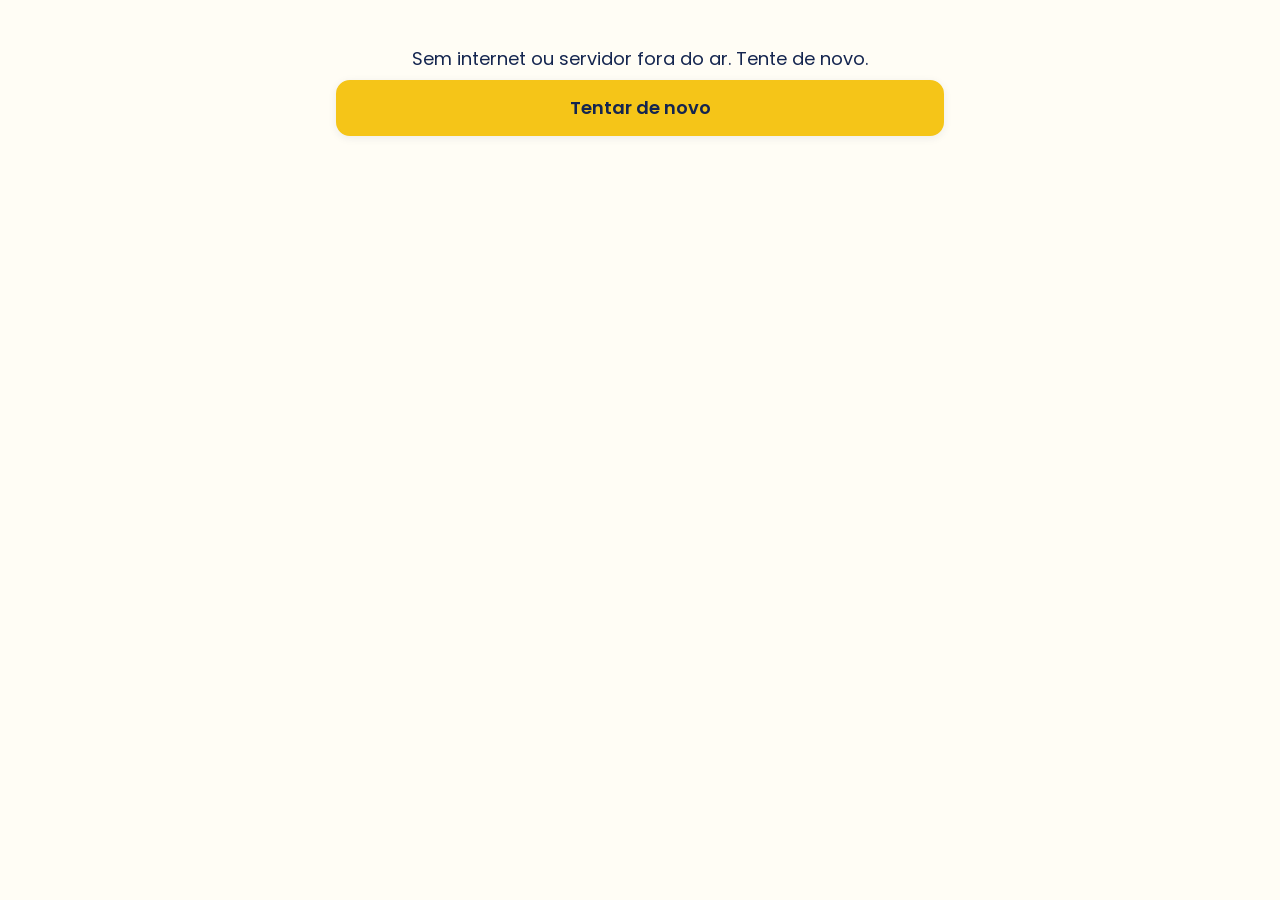
==== index.html @ 6e3fa669 "" ====
<!doctype html>
<html lang="pt-BR">
<head>
  <meta charset="utf-8">
  <meta name="viewport" content="width=device-width, initial-scale=1, viewport-fit=cover">
  <title>Pietro Resolve · Reparos a domicílio</title>
  <meta name="description" content="App da Pietro Resolve: clientes, orçamentos, execução com fotos, carteira e documentos.">
  <meta name="theme-color" content="#F5C518">
  <meta name="robots" content="noindex">
  <link rel="manifest" href="manifest.json">
  <link rel="icon" href="assets/icone-192.png">
  <link rel="apple-touch-icon" href="assets/icone-192.png">
  <link rel="preconnect" href="https://fonts.googleapis.com">
  <link rel="preconnect" href="https://fonts.gstatic.com" crossorigin>
  <link rel="stylesheet" href="https://fonts.googleapis.com/css2?family=Poppins:wght@400;600;700&display=swap">
  <link rel="stylesheet" href="style.css">
</head>
<body>
  <main id="app" class="app"></main>
  <div id="aviso" role="status" aria-live="polite" hidden></div>
  <div id="carregando" hidden>
    <div class="spinner" aria-hidden="true"></div>
    <p id="carregando-txt">Carregando…</p>
  </div>
  <dialog id="dialogo"></dialog>
  <noscript>Este app precisa do JavaScript ativado.</noscript>
  <script src="app.js"></script>
</body>
</html>
---- style.css ----
/* App Pietro Fasano — identidade do cartão de visita: amarelo + azul-marinho, Poppins */
:root {
  --amarelo: #F5C518;
  --amarelo-claro: #FFF4C2;
  --azul: #17337A;
  --texto: #14254F;
  --fundo: #FFFDF5;
  --branco: #FFFFFF;
  --cinza: #5B6478;
  --linha: #E6E1CF;
  --verde: #1E8E3E;
  --vermelho: #C62828;
  --laranja: #B26A00;
  --raio: 14px;
  --sombra: 0 2px 8px rgba(20, 37, 79, .08);
}

* { box-sizing: border-box; }
html { -webkit-text-size-adjust: 100%; }
body {
  margin: 0;
  font-family: 'Poppins', system-ui, -apple-system, 'Segoe UI', Roboto, sans-serif;
  font-size: 18px;
  line-height: 1.45;
  color: var(--texto);
  background: var(--fundo);
}
.app { max-width: 640px; margin: 0 auto; padding: 0 16px 32px; min-height: 100vh; }
h1, h2, h3 { line-height: 1.2; margin: 0; }
h2 { font-size: 1.1rem; margin: 24px 0 10px; }
h3 { font-size: 1rem; margin-bottom: 8px; }
p { margin: 6px 0; }
a { color: var(--azul); }
img { max-width: 100%; }
small { display: block; font-size: .85rem; color: var(--cinza); }
:focus-visible { outline: 3px solid var(--azul); outline-offset: 2px; }
.sr { position: absolute; width: 1px; height: 1px; overflow: hidden; clip: rect(0 0 0 0); white-space: nowrap; }

/* ---------- Topo ---------- */
.topo {
  position: sticky; top: 0; z-index: 5;
  display: flex; align-items: center; gap: 8px;
  margin: 0 -16px 12px; padding: 10px 16px;
  background: var(--amarelo);
}
.topo h1 { flex: 1; font-size: 1.15rem; overflow: hidden; text-overflow: ellipsis; white-space: nowrap; }
.topo a { text-decoration: none; color: var(--texto); font-weight: 600; min-height: 48px; display: flex; align-items: center; }
.topo .voltar { padding-right: 6px; }
.topo .casa { font-size: 1.4rem; }

/* ---------- Botões ---------- */
.botao {
  display: flex; align-items: center; justify-content: center; gap: 8px;
  width: 100%; min-height: 56px; padding: 10px 16px; margin: 8px 0;
  border: 2px solid var(--azul); border-radius: var(--raio);
  background: var(--branco); color: var(--azul);
  font: inherit; font-weight: 600; text-align: center; text-decoration: none;
  cursor: pointer;
}
.botao.principal { background: var(--amarelo); border-color: var(--amarelo); color: var(--texto); box-shadow: var(--sombra); }
.botao.grande { min-height: 68px; font-size: 1.15rem; }
.botao.perigo { border-color: var(--vermelho); color: var(--vermelho); }
.botao.verde { background: var(--verde); border-color: var(--verde); color: var(--branco); }
.botao.vermelho { background: var(--vermelho); border-color: var(--vermelho); color: var(--branco); }
.botao.pequeno { width: auto; min-height: 44px; margin: 4px 0; padding: 6px 12px; font-size: .9rem; }
.botao:active { transform: scale(.98); }
.fixo { position: sticky; bottom: 12px; z-index: 4; }
.link { display: inline-block; background: none; border: 0; padding: 8px 0; min-height: 44px; font: inherit; color: var(--azul); text-decoration: underline; cursor: pointer; }
.x {
  flex: none; width: 44px; height: 44px; border: 0; border-radius: 50%;
  background: #F3EFE0; color: var(--vermelho); font-size: 1.1rem; cursor: pointer;
}
.acoes2 { display: grid; grid-template-columns: 1fr 1fr; gap: 8px; }
.acoes3 { display: grid; grid-template-columns: repeat(3, 1fr); gap: 8px; }
.acoes2 .botao, .acoes3 .botao { margin: 4px 0; padding: 8px; font-size: .9rem; }
.pilha .botao { margin: 10px 0; }

/* ---------- Login ---------- */
.login { padding-top: 16px; }
.login-cartao {
  position: relative; overflow: hidden;
  margin: 0 -16px; padding: 28px 20px 24px;
  background: var(--amarelo);
}
.login-cartao::after {
  content: ''; position: absolute; right: -60px; top: -60px;
  width: 220px; height: 220px; border-radius: 50%; background: #E9BB1D;
}
.login-cartao > * { position: relative; z-index: 1; }
.login-cartao .mini { font-size: .95rem; }
.login-cartao h1 { font-size: 2.6rem; font-weight: 700; margin: 4px 0 8px; }
.login-foto {
  display: block; width: 190px; height: 190px; margin: 16px auto 0;
  border-radius: 50%; border: 6px solid var(--branco); background: var(--branco);
}
.login-form { padding-top: 16px; }

/* ---------- Formulários ---------- */
label { display: block; margin: 14px 0 4px; font-weight: 600; }
input, select, textarea {
  display: block; width: 100%; margin-top: 6px;
  min-height: 52px; padding: 10px 12px;
  border: 2px solid #C9C3AE; border-radius: 10px;
  background: var(--branco); color: var(--texto);
  font: inherit; font-weight: 400;
}
textarea { min-height: 110px; resize: vertical; }
input:focus, select:focus, textarea:focus { border-color: var(--azul); outline: none; }
input:user-invalid, select:user-invalid, textarea:user-invalid { border-color: var(--vermelho); background: #FFF3F3; }
.obrig { color: var(--vermelho); }
.senha { display: flex; gap: 8px; align-items: stretch; }
.senha input { flex: 1; }
.senha button { width: 56px; margin-top: 6px; border: 2px solid #C9C3AE; border-radius: 10px; background: var(--branco); font-size: 1.2rem; cursor: pointer; }
.check {
  display: flex; align-items: center; gap: 12px;
  margin: 8px 0; padding: 12px; min-height: 56px;
  background: var(--branco); border: 1px solid var(--linha); border-radius: 12px;
  font-weight: 400;
}
.check input { width: 28px; height: 28px; min-height: 0; margin: 0; flex: none; accent-color: var(--verde); }
fieldset { border: 0; padding: 0; margin: 12px 0 0; }
legend { font-weight: 600; padding: 0; }
.formas { display: grid; grid-template-columns: 1fr 1fr; gap: 8px; }
.formas legend { grid-column: 1 / -1; }
.opcao-radio { display: flex; align-items: center; gap: 8px; margin: 0; padding: 10px; min-height: 52px; border: 2px solid var(--linha); border-radius: 12px; background: var(--branco); font-weight: 400; }
.opcao-radio:has(input:checked) { border-color: var(--azul); background: var(--amarelo-claro); font-weight: 600; }
.opcao-radio input { width: 22px; height: 22px; min-height: 0; margin: 0; accent-color: var(--azul); }

/* ---------- Início ---------- */
.ola {
  display: flex; align-items: center; gap: 14px;
  margin: 0 -16px; padding: 18px 16px;
  background: var(--amarelo);
}
.ola img { width: 72px; height: 72px; border-radius: 50%; border: 4px solid var(--branco); background: var(--branco); }
.ola p { font-size: 1.4rem; font-weight: 700; margin: 0; }
.ola small { color: var(--texto); }
.ola .atualizar { margin-left: auto; width: 48px; height: 48px; border: 0; border-radius: 50%; background: rgba(255,255,255,.6); font-size: 1.3rem; cursor: pointer; }
.resumo { display: grid; grid-template-columns: repeat(3, 1fr); gap: 8px; margin: 14px 0; }
.resumo a {
  display: block; padding: 10px 8px; text-align: center; text-decoration: none;
  background: var(--branco); border-radius: 12px; box-shadow: var(--sombra);
  color: var(--cinza); font-size: .8rem; line-height: 1.25;
}
.resumo b { display: block; color: var(--texto); font-size: 1.15rem; margin-bottom: 2px; }
.grade { display: grid; grid-template-columns: 1fr 1fr; gap: 12px; margin-top: 16px; }
.tile {
  display: flex; flex-direction: column; align-items: center; justify-content: center; gap: 6px;
  min-height: 116px; padding: 12px;
  background: var(--branco); border: 2px solid var(--linha); border-radius: 18px;
  box-shadow: var(--sombra);
  color: var(--texto); font-weight: 700; text-decoration: none; text-align: center; line-height: 1.2;
}
.tile .ico { font-size: 2.2rem; }
.tile.destaque { background: var(--amarelo); border-color: var(--amarelo); }
.tile.azul { background: var(--azul); border-color: var(--azul); color: var(--branco); }

/* ---------- Cartões e listas ---------- */
.cartao { background: var(--branco); border-radius: var(--raio); padding: 14px; margin: 12px 0; box-shadow: var(--sombra); }
.cartao h2 { margin-top: 6px; }
.cartao.escolhido { display: flex; align-items: center; gap: 10px; justify-content: space-between; border: 2px solid var(--verde); }
.grande { font-size: 1.15rem; font-weight: 600; }
.obs { background: var(--amarelo-claro); border-radius: 8px; padding: 8px 10px; }
.item {
  display: flex; align-items: center; justify-content: space-between; gap: 10px;
  min-height: 64px; padding: 12px; margin: 8px 0;
  background: var(--branco); border: 1px solid var(--linha); border-radius: 12px;
  color: var(--texto); text-decoration: none;
}
.item > div:first-child { min-width: 0; flex: 1; }
.item b { display: block; }
.item small { overflow-wrap: anywhere; }
.dir { text-align: right; flex: none; display: flex; flex-direction: column; align-items: flex-end; gap: 4px; }
.vazio { color: var(--cinza); text-align: center; padding: 18px 8px; }
.dica { color: var(--cinza); font-size: .9rem; }
.pequeno { font-size: .85rem; color: var(--cinza); }
.alerta { background: #FFF1D6; border: 1px solid #F0C36D; border-radius: 12px; padding: 10px 12px; margin: 10px 0; }
.grupo { background: var(--branco); border-radius: var(--raio); margin: 10px 0; box-shadow: var(--sombra); }
.grupo summary { padding: 16px; font-weight: 700; cursor: pointer; min-height: 56px; }
.grupo .item { margin: 0 10px 10px; }
.barra-busca input { margin-top: 0; }
.txt-verde { color: var(--verde); }
.txt-vermelho { color: var(--vermelho); }

/* Selos de situação */
.selo { display: inline-block; padding: 2px 10px; border-radius: 99px; font-size: .75rem; font-weight: 600; background: #E7E9EF; color: var(--texto); white-space: nowrap; }
.s-orcamento { background: #E7E9EF; }
.s-aprovado { background: #DCE6FF; color: var(--azul); }
.s-em-execucao { background: var(--amarelo-claro); color: var(--laranja); }
.s-concluido, .s-pago { background: #DDF3E3; color: var(--verde); }
.s-cancelado { background: #FBE0E0; color: var(--vermelho); }
.s-pendente { background: #FFE9B8; color: var(--laranja); }

/* ---------- Chips ---------- */
.chips { display: flex; gap: 8px; overflow-x: auto; padding: 4px 0 8px; scrollbar-width: none; }
.chip {
  flex: none; min-height: 44px; padding: 6px 14px;
  border: 2px solid var(--linha); border-radius: 99px; background: var(--branco);
  font: inherit; font-size: .9rem; font-weight: 600; color: var(--texto); cursor: pointer; white-space: nowrap;
}
.chip.ativo { background: var(--azul); border-color: var(--azul); color: var(--branco); }

/* ---------- Orçamento ---------- */
.servicos { display: grid; grid-template-columns: 1fr 1fr; gap: 8px; }
.serv {
  position: relative; display: flex; flex-direction: column; justify-content: space-between; gap: 6px;
  min-height: 96px; padding: 10px;
  background: var(--branco); border: 2px solid var(--linha); border-radius: 12px;
  font: inherit; font-size: .85rem; text-align: left; color: var(--texto); cursor: pointer;
}
.serv b { font-size: .95rem; }
.serv b small { display: inline; }
.serv.marcado { border-color: var(--verde); background: #F1FBF3; }
.serv .qtd { position: absolute; top: 6px; right: 6px; background: var(--verde); color: var(--branco); border-radius: 99px; padding: 0 8px; font-style: normal; font-weight: 700; font-size: .8rem; }
.escolhido-item { background: var(--branco); border: 2px solid var(--verde); border-radius: 12px; padding: 10px; margin: 8px 0; }
.escolhido-item .nome { display: flex; justify-content: space-between; align-items: center; gap: 8px; }
.escolhido-item .linha { display: flex; align-items: center; flex-wrap: wrap; gap: 8px; margin-top: 8px; }
.qtd-ctrl { display: flex; align-items: center; }
.qtd-ctrl button { width: 48px; height: 48px; border: 2px solid var(--azul); background: var(--branco); color: var(--azul); font-size: 1.4rem; font-weight: 700; cursor: pointer; }
.qtd-ctrl button:first-child { border-radius: 10px 0 0 10px; }
.qtd-ctrl button:last-child { border-radius: 0 10px 10px 0; }
.qtd-ctrl input { width: 64px; min-height: 48px; margin: 0; border-radius: 0; border-left: 0; border-right: 0; text-align: center; padding: 4px; }
.preco { display: flex; align-items: center; gap: 6px; margin: 0; flex: 1; min-width: 140px; }
.preco input { margin: 0; min-height: 48px; }
.opcoes { display: grid; grid-template-columns: 1fr 1fr; gap: 8px; }
.opcao {
  min-height: 72px; padding: 10px;
  border: 2px solid var(--linha); border-radius: 12px; background: var(--branco);
  font: inherit; font-weight: 600; color: var(--texto); cursor: pointer;
}
.opcao.ativo { border-color: var(--azul); background: var(--amarelo-claro); }
.rodape-total {
  position: sticky; bottom: 0; z-index: 4;
  margin: 16px -16px 0; padding: 12px 16px calc(12px + env(safe-area-inset-bottom));
  background: var(--azul); color: var(--branco);
  border-radius: 18px 18px 0 0;
}
.rodape-total .valor { display: flex; justify-content: space-between; align-items: baseline; gap: 8px; }
.rodape-total b { font-size: 1.6rem; color: var(--amarelo); }
.rodape-total small { color: #D7DEF5; }
.rodape-total .botao { margin-bottom: 0; }

/* ---------- Tabela simples ---------- */
.tabela { width: 100%; border-collapse: collapse; font-size: .95rem; }
.tabela td, .tabela th { padding: 8px 4px; border-bottom: 1px solid var(--linha); text-align: left; vertical-align: top; }
.tabela .dir { display: table-cell; text-align: right; }
.tabela tfoot th { font-size: 1.1rem; border-bottom: 0; }
.rolagem { overflow-x: auto; }

/* ---------- Fotos ---------- */
.bloco-fotos { background: var(--branco); border-radius: var(--raio); padding: 12px; margin: 10px 0; box-shadow: var(--sombra); }
.bloco-topo { display: flex; align-items: center; justify-content: space-between; gap: 10px; }
.botao.foto { width: auto; min-width: 150px; margin: 0; background: var(--azul); color: var(--branco); }
.fotos { display: grid; grid-template-columns: repeat(3, 1fr); gap: 8px; margin-top: 10px; }
.fotos figure { position: relative; margin: 0; aspect-ratio: 1; background: #EEE9D8; border-radius: 10px; overflow: hidden; }
.fotos img { width: 100%; height: 100%; object-fit: cover; display: block; }
.fotos .x { position: absolute; top: 4px; right: 4px; width: 36px; height: 36px; background: rgba(255,255,255,.9); }
.fotos .pendente span { position: absolute; inset: auto 0 0 0; background: rgba(0,0,0,.55); color: #fff; text-align: center; font-size: .8rem; }

/* ---------- Carteira e dashboard ---------- */
.mes { display: flex; align-items: center; justify-content: space-between; gap: 8px; margin: 6px 0 12px; }
.mes b { font-size: 1.1rem; }
.mes button { width: 56px; height: 52px; border: 2px solid var(--azul); border-radius: 12px; background: var(--branco); color: var(--azul); font-size: 1.5rem; cursor: pointer; }
.cards { display: grid; grid-template-columns: 1fr 1fr; gap: 8px; }
.cards3 { display: grid; grid-template-columns: repeat(3, 1fr); gap: 8px; }
.card { background: var(--branco); border-radius: 12px; padding: 10px; box-shadow: var(--sombra); border-left: 6px solid var(--azul); min-width: 0; }
.card b { display: block; font-size: 1.05rem; overflow-wrap: anywhere; }
.card.verde { border-color: var(--verde); }
.card.vermelho { border-color: var(--vermelho); }
.card.amarelo { border-color: var(--amarelo); }
.filtros { background: var(--branco); border-radius: var(--raio); padding: 0 12px; margin: 10px 0; box-shadow: var(--sombra); }
.filtros summary { min-height: 52px; display: flex; align-items: center; font-weight: 700; cursor: pointer; }
.filtros[open] { padding-bottom: 12px; }
.datas { display: grid; grid-template-columns: 1fr 1fr; gap: 8px; }
.grafico { background: var(--branco); border-radius: var(--raio); padding: 12px; margin: 10px 0; box-shadow: var(--sombra); }
.colunas { display: flex; align-items: flex-end; gap: 6px; height: 180px; padding-top: 20px; overflow-x: auto; }
.coluna { flex: 1 0 34px; display: flex; flex-direction: column; align-items: center; height: 100%; justify-content: flex-end; font-size: .7rem; color: var(--cinza); }
.coluna .barras { display: flex; align-items: flex-end; gap: 2px; height: 100%; width: 100%; justify-content: center; }
.coluna .b { width: 42%; min-height: 2px; border-radius: 4px 4px 0 0; position: relative; }
.coluna .b.e { background: var(--verde); }
.coluna .b.s { background: var(--vermelho); }
.coluna span { margin-top: 4px; white-space: nowrap; }
.legenda-g { display: flex; gap: 16px; font-size: .85rem; margin-top: 8px; }
.legenda-g i { display: inline-block; width: 12px; height: 12px; border-radius: 3px; margin-right: 4px; vertical-align: middle; }
.hbar { margin: 10px 0; }
.hbar .rot { display: flex; justify-content: space-between; gap: 8px; font-size: .9rem; }
.hbar .rot span:first-child { overflow: hidden; text-overflow: ellipsis; white-space: nowrap; }
.hbar .trilho { height: 14px; background: #F0ECDD; border-radius: 99px; overflow: hidden; margin-top: 4px; }
.hbar .trilho div { height: 100%; background: var(--azul); border-radius: 99px; }

/* ---------- Avisos, carregando, diálogo ---------- */
#aviso {
  position: fixed; left: 50%; bottom: calc(20px + env(safe-area-inset-bottom)); transform: translateX(-50%);
  z-index: 30; width: min(92vw, 560px); padding: 14px 18px;
  border-radius: 14px; background: var(--verde); color: var(--branco);
  font-weight: 600; text-align: center; box-shadow: 0 6px 20px rgba(0,0,0,.25);
}
#aviso.erro { background: var(--vermelho); }
#carregando {
  position: fixed; inset: 0; z-index: 20;
  display: flex; flex-direction: column; align-items: center; justify-content: center; gap: 14px;
  background: rgba(255, 253, 245, .88); font-weight: 600; text-align: center; padding: 16px;
}
#carregando[hidden], #aviso[hidden] { display: none; }
.spinner { width: 56px; height: 56px; border: 6px solid var(--amarelo-claro); border-top-color: var(--azul); border-radius: 50%; animation: gira 1s linear infinite; }
@keyframes gira { to { transform: rotate(360deg); } }
dialog {
  width: min(94vw, 520px); max-height: 90vh; overflow: auto;
  border: 0; border-radius: 18px; padding: 18px;
  background: var(--fundo); color: var(--texto);
}
dialog::backdrop { background: rgba(20, 37, 79, .55); }
dialog h2 { margin-top: 0; }
.erro-tela { padding-top: 40px; text-align: center; }

@media (prefers-reduced-motion: reduce) { .spinner { animation-duration: 3s; } .botao:active { transform: none; } }
@media (min-width: 560px) { .servicos { grid-template-columns: repeat(3, 1fr); } }
@media (max-width: 360px) { body { font-size: 17px; } .resumo, .cards3 { grid-template-columns: 1fr; } }
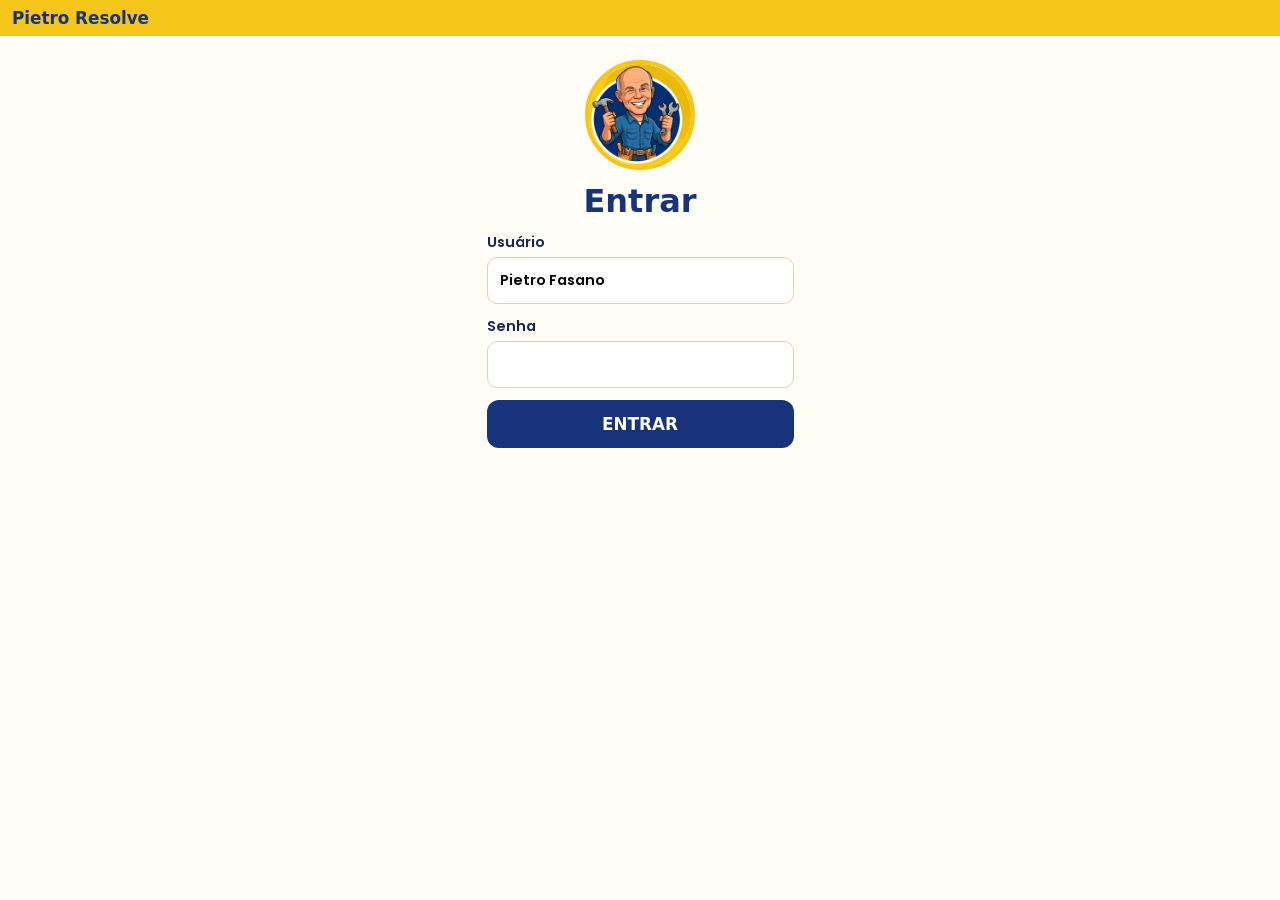
==== commit 2d512e69: "Versao planilha: tela principal vira mini planilha (Servicos, Clientes, Caixa) que salva sozinha; ap" ====
--- a/index.html
+++ b/index.html
@@ -3,8 +3,8 @@
 <head>
   <meta charset="utf-8">
   <meta name="viewport" content="width=device-width, initial-scale=1, viewport-fit=cover">
-  <title>Pietro Resolve · Reparos a domicílio</title>
-  <meta name="description" content="App da Pietro Resolve: clientes, orçamentos, execução com fotos, carteira e documentos.">
+  <title>Pietro Resolve · Planilha</title>
+  <meta name="description" content="Planilha da Pietro Resolve: serviços, clientes e caixa.">
   <meta name="theme-color" content="#F5C518">
   <meta name="robots" content="noindex">
   <link rel="manifest" href="manifest.json">
@@ -13,17 +13,27 @@
   <link rel="preconnect" href="https://fonts.googleapis.com">
   <link rel="preconnect" href="https://fonts.gstatic.com" crossorigin>
   <link rel="stylesheet" href="https://fonts.googleapis.com/css2?family=Poppins:wght@400;600;700&display=swap">
-  <link rel="stylesheet" href="style.css">
+  <link rel="stylesheet" href="planilha.css">
 </head>
 <body>
-  <main id="app" class="app"></main>
-  <div id="aviso" role="status" aria-live="polite" hidden></div>
-  <div id="carregando" hidden>
-    <div class="spinner" aria-hidden="true"></div>
-    <p id="carregando-txt">Carregando…</p>
+  <header class="barra">
+    <b>Pietro Resolve</b>
+    <span id="estado" aria-live="polite"></span>
+    <button id="b-menu" type="button" aria-label="Menu">☰</button>
+  </header>
+  <div id="menu" hidden>
+    <button type="button" data-acao="atualizar">🔄 Atualizar dados</button>
+    <a href="completo.html">🧰 Abrir o app completo</a>
+    <button type="button" data-acao="sair">🚪 Sair</button>
   </div>
-  <dialog id="dialogo"></dialog>
+  <main id="folha"></main>
+  <nav class="abas" id="abas">
+    <button type="button" data-aba="servicos">🔧 Serviços</button>
+    <button type="button" data-aba="clientes">👤 Clientes</button>
+    <button type="button" data-aba="caixa">💰 Caixa</button>
+  </nav>
+  <div id="aviso" role="status" hidden></div>
   <noscript>Este app precisa do JavaScript ativado.</noscript>
-  <script src="app.js"></script>
+  <script src="planilha.js"></script>
 </body>
 </html>
--- a/planilha.css
+++ b/planilha.css
@@ -0,0 +1,151 @@
+/* Pietro Resolve — versão planilha (amarelo + azul-marinho do cartão, Poppins) */
+:root {
+  --amarelo: #F5C518;
+  --amarelo-claro: #FFF4C2;
+  --azul: #17337A;
+  --texto: #14254F;
+  --fundo: #FFFDF5;
+  --branco: #FFFFFF;
+  --cinza: #5B6478;
+  --grade: #D9D4C0;
+  --cab: #F1EDDD;
+  --verde: #1E8E3E;
+  --vermelho: #C62828;
+  --laranja: #B26A00;
+  --foco: #1A73E8;
+}
+
+* { box-sizing: border-box; }
+html, body { height: 100%; }
+body {
+  margin: 0;
+  display: flex;
+  flex-direction: column;
+  height: 100dvh;
+  font-family: 'Poppins', system-ui, -apple-system, 'Segoe UI', Roboto, sans-serif;
+  font-size: 16px;
+  color: var(--texto);
+  background: var(--fundo);
+  -webkit-text-size-adjust: 100%;
+}
+button { font: inherit; color: inherit; cursor: pointer; }
+[hidden] { display: none !important; }
+
+/* ---------- barra de cima ---------- */
+.barra {
+  display: flex; align-items: center; gap: 10px;
+  padding: 8px 12px; padding-top: max(8px, env(safe-area-inset-top));
+  background: var(--amarelo); color: var(--azul);
+}
+.barra b { font-size: 1.05rem; }
+#estado { flex: 1; font-size: .85rem; text-align: right; }
+#b-menu { background: none; border: 0; font-size: 1.4rem; padding: 2px 8px; min-height: 40px; }
+#menu {
+  position: absolute; right: 8px; top: 52px; z-index: 30;
+  background: var(--branco); border: 1px solid var(--grade); border-radius: 10px;
+  box-shadow: 0 6px 20px rgba(20, 37, 79, .18); overflow: hidden; min-width: 230px;
+}
+#menu > * { display: block; width: 100%; text-align: left; padding: 14px 16px; background: none; border: 0; border-bottom: 1px solid var(--cab); color: var(--texto); text-decoration: none; }
+
+/* ---------- folha ---------- */
+#folha { flex: 1; min-height: 0; display: flex; flex-direction: column; }
+.topo-folha { padding: 8px 12px; display: flex; align-items: center; gap: 10px; flex-wrap: wrap; }
+.topo-folha:empty { display: none; }
+.filtro { display: flex; align-items: center; gap: 8px; font-size: .9rem; }
+.filtro select { font: inherit; padding: 6px 8px; border: 1px solid var(--grade); border-radius: 8px; background: var(--branco); }
+.dica { margin: 0; color: var(--cinza); font-size: .85rem; }
+.centro { text-align: center; padding: 40px 16px; }
+.mes { display: flex; align-items: center; gap: 10px; width: 100%; justify-content: center; }
+.mes b { min-width: 170px; text-align: center; }
+.mes button { border: 1px solid var(--grade); background: var(--branco); border-radius: 8px; width: 44px; height: 38px; }
+
+.rolagem { flex: 1; min-height: 0; overflow: auto; border-top: 1px solid var(--grade); background: var(--branco); -webkit-overflow-scrolling: touch; }
+.grade { border-collapse: separate; border-spacing: 0; min-width: 100%; }
+.grade th, .grade td { border-right: 1px solid var(--grade); border-bottom: 1px solid var(--grade); padding: 0; vertical-align: middle; }
+.grade thead th {
+  position: sticky; top: 0; z-index: 2;
+  background: var(--cab); font-size: .8rem; font-weight: 600; text-align: left;
+  padding: 6px 8px; white-space: nowrap;
+}
+.grade .fixa {
+  position: sticky; left: 0; z-index: 1;
+  background: var(--cab); min-width: 46px; text-align: center; font-size: .75rem; font-weight: 600; color: var(--cinza);
+}
+.grade thead .fixa { z-index: 3; }
+.grade input, .grade select {
+  display: block; width: 100%; min-width: 0; height: 42px;
+  border: 0; border-radius: 0; background: transparent; color: var(--texto);
+  font: inherit; font-size: 16px; padding: 0 8px;
+}
+.grade select { padding-right: 2px; }
+.grade input:focus, .grade select:focus { outline: 2px solid var(--foco); outline-offset: -2px; background: #EEF4FF; }
+.grade input[readonly] { color: var(--cinza); }
+.grade input::placeholder { color: #B5AE95; }
+.grade td.num input { text-align: right; }
+.grade td small { display: block; font-size: .7rem; color: var(--laranja); text-align: right; padding: 0 8px 3px; margin-top: -6px; }
+
+/* larguras das colunas */
+.g-servicos td:nth-child(2) { min-width: 160px; }
+.g-servicos td:nth-child(3) { min-width: 220px; }
+.g-servicos td:nth-child(4) { min-width: 105px; }
+.g-servicos td:nth-child(5) { min-width: 130px; }
+.g-servicos td:nth-child(6) { min-width: 175px; }
+.g-servicos td:nth-child(7) { min-width: 150px; }
+.g-servicos td:nth-child(8) { min-width: 140px; }
+.g-clientes td:nth-child(2) { min-width: 190px; }
+.g-clientes td:nth-child(3) { min-width: 150px; }
+.g-clientes td:nth-child(4) { min-width: 220px; }
+.g-clientes td:nth-child(5) { min-width: 130px; }
+.g-clientes td:nth-child(6) { min-width: 200px; }
+.g-caixa td:nth-child(2) { min-width: 200px; }
+.g-caixa td:nth-child(3) { min-width: 105px; }
+.g-caixa td:nth-child(4) { min-width: 100px; }
+.g-caixa td:nth-child(5) { min-width: 140px; }
+.g-caixa td:nth-child(6) { min-width: 150px; }
+
+.acoes { white-space: nowrap; padding: 0 4px !important; }
+.acoes button, .acoes a { background: none; border: 0; font-size: 1.1rem; padding: 8px 6px; text-decoration: none; }
+.acoes small { color: var(--cinza); font-size: .75rem; padding: 0 6px; }
+.m-erro { background: none; border: 0; font-size: 1rem; padding: 6px; }
+
+/* cores por situação */
+tr.vazia td { background: #FFFEF8; }
+tr.vazia .fixa { color: var(--azul); font-size: 1rem; }
+tr.s-concluido td:nth-child(5) select { color: var(--verde); font-weight: 600; }
+tr.s-cancelado td input { text-decoration: line-through; color: var(--cinza); }
+tr.s-aprovado td:nth-child(5) select, tr.s-em-execucao td:nth-child(5) select { color: var(--azul); font-weight: 600; }
+.g-servicos td:nth-child(6) select { color: var(--laranja); }
+.g-servicos td:nth-child(6) select:has(option[value=""]:not(:checked)) { color: var(--verde); font-weight: 600; }
+tr.auto td { background: #F7F5EC; }
+tr.entrada td:nth-child(3) input { color: var(--verde); }
+tr.saida td:nth-child(3) input { color: var(--vermelho); }
+
+/* totais */
+.rodape { display: flex; gap: 6px; padding: 8px 12px; background: var(--amarelo-claro); border-top: 1px solid var(--grade); flex-wrap: wrap; }
+.rodape:empty { display: none; }
+.tot { flex: 1; min-width: 95px; display: flex; flex-direction: column; font-size: .72rem; color: var(--cinza); }
+.tot b { font-size: .95rem; color: var(--texto); }
+.verde { color: var(--verde) !important; }
+.vermelho { color: var(--vermelho) !important; }
+.laranja { color: var(--laranja) !important; }
+
+/* abas embaixo, como no Excel */
+.abas { display: flex; background: var(--azul); padding-bottom: env(safe-area-inset-bottom); }
+.abas button { flex: 1; border: 0; background: none; color: #C9D3EE; padding: 12px 4px; font-weight: 600; font-size: .95rem; border-top: 3px solid transparent; }
+.abas button.ativa { color: var(--branco); border-top-color: var(--amarelo); background: rgba(255, 255, 255, .08); }
+
+/* login */
+.login { max-width: 360px; margin: 24px auto; padding: 0 16px; display: flex; flex-direction: column; gap: 12px; }
+.login-foto { width: 110px; height: 110px; border-radius: 50%; object-fit: cover; align-self: center; border: 4px solid var(--amarelo); }
+.login h1 { text-align: center; color: var(--azul); margin: 0; }
+.login label { display: flex; flex-direction: column; gap: 4px; font-weight: 600; font-size: .9rem; }
+.login input { font: inherit; padding: 12px; border: 1px solid var(--grade); border-radius: 10px; background: var(--branco); }
+.principal { background: var(--azul); color: var(--branco); border: 0; border-radius: 12px; padding: 14px; font-weight: 700; font-size: 1.05rem; }
+.principal:disabled { opacity: .6; }
+
+#aviso {
+  position: fixed; left: 50%; bottom: 70px; transform: translateX(-50%); z-index: 50;
+  max-width: calc(100% - 32px); padding: 12px 18px; border-radius: 12px;
+  background: var(--azul); color: var(--branco); font-size: .95rem; box-shadow: 0 6px 20px rgba(0, 0, 0, .2);
+}
+#aviso.erro { background: var(--vermelho); }
